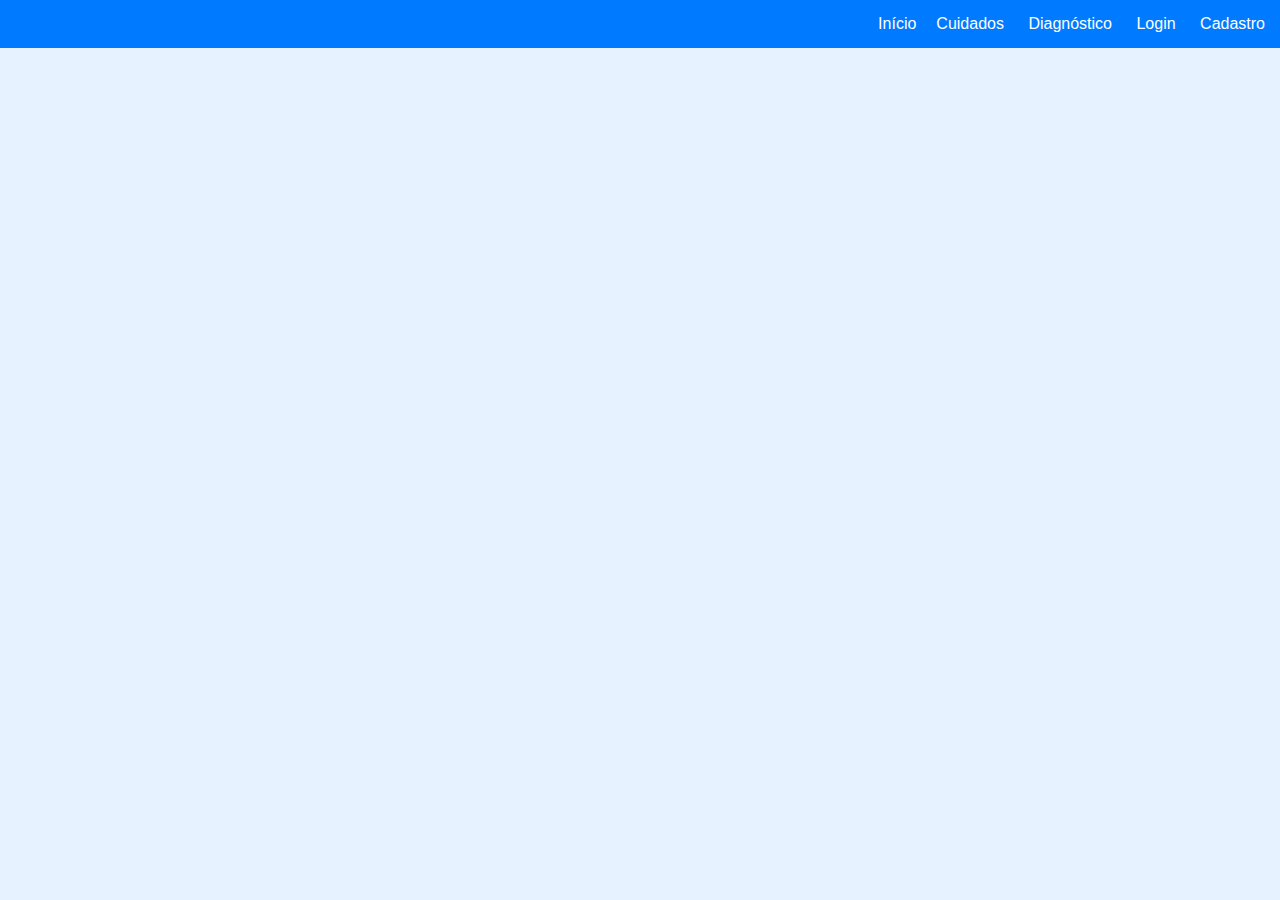
==== templates/care.html @ a262fc12 "Projeto" ====
<!DOCTYPE html>
<html lang="en">
<head>
    <meta charset="UTF-8">
    <meta name="viewport" content="width=device-width, initial-scale=1.0">
    <title>Cuidados com a Pneumonia</title>
    <link rel="stylesheet" href="/static/css/base.css">
    <link rel="stylesheet" href="/static/css/care.css">
</head>
<body>
    <header>
        <nav class="navbar">
            <a href="/" class="logo">Início</a>
            <div class="navbar-links">
                <a href="/care">Cuidados</a>
                <a href="/diagnostic">Diagnóstico</a>
                <a href="/login">Login</a>
                <a href="/signup">Cadastro</a>
            </div>
        </nav>
    </header>
    <main>
        <section class="care-content">
            <h2>Cuidados e Prevenção</h2>
            <p>Informações e dicas sobre prevenção e cuidados no tratamento da pneumonia.</p>
        </section>
    </main>
</body>
</html>
---- static/css/base.css ----
* {
    margin: 0;
    padding: 0;
    box-sizing: border-box;
}

body {
    font-family: Arial, sans-serif;
    background-color: #e6f2ff;
    display: flex;
    flex-direction: column;
    min-height: 100vh;
    margin: 0;
}

.container {
    width: 90%;
    max-width: 500px;
    padding: 30px;
    border-radius: 10px;
    text-align: center;
    margin: auto;
}

.navbar {
    background-color: #007bff;
    padding: 15px;
    display: flex;
    justify-content: flex-end;
    align-items: center;
    position: fixed;
    width: 100%;
    top: 0;
}

.navbar a {
    color: white;
    margin-left: 20px;
    text-decoration: none;
    font-size: 1em;
}

.navbar a:hover {
    color: #ffd700;
}

footer {
    text-align: center;
    padding: 15px;
    position: fixed;
    width: 100%;
    bottom: 0;
    background-color: #007bff;
    color: white;
}
---- static/css/care.css ----
/* Configurações específicas para a página de cuidados */
.container {
    width: 90%;
    max-width: 500px;
    margin: 0 auto; /* Centraliza a container */
    background: white;
    padding: 30px;
    border-radius: 10px;
    box-shadow: 0 4px 15px rgba(0, 0, 0, 0.2);
    text-align: center;
}

h1 {
    font-size: 1.8em;
    color: #000000;
    margin-bottom: 20px;
}

/* Lista de cuidados */
ul {
    list-style-type: none;
    padding: 0;
}

li {
    margin: 10px 0;
    font-size: 1.2em;
    color: #333;
}
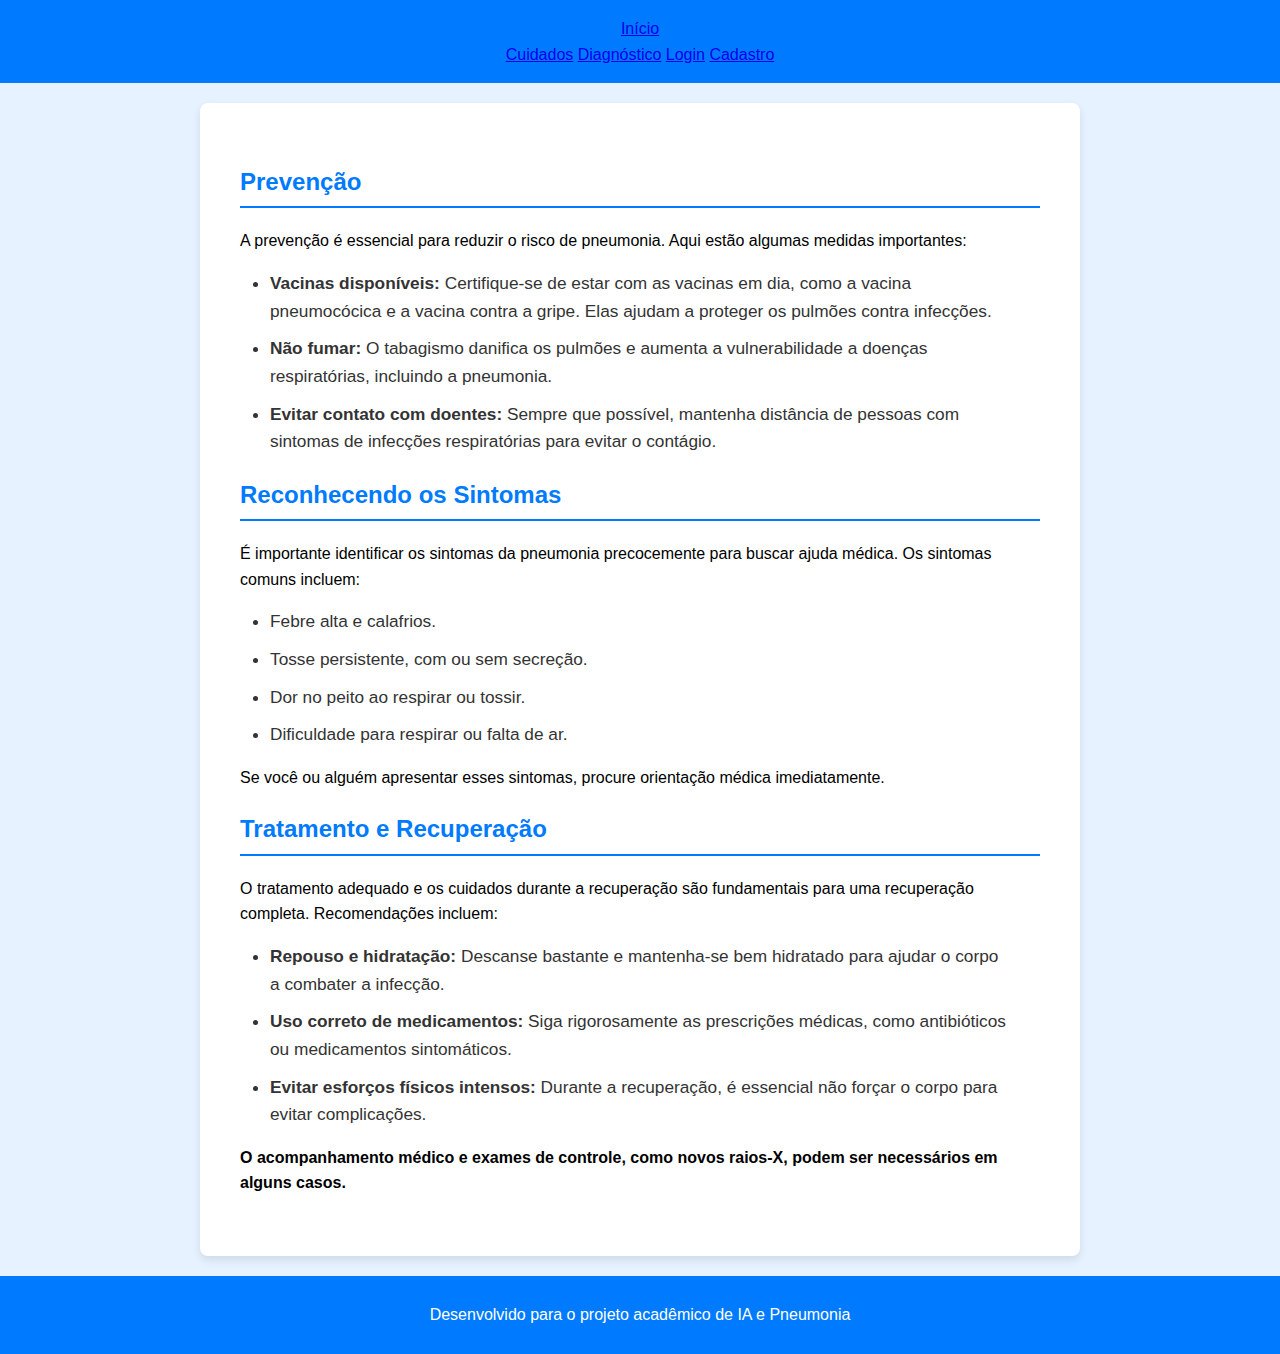
==== commit 8e04bb1d: "Preenchimento no Inicio e nos cuidados" ====
--- a/templates/care.html
+++ b/templates/care.html
@@ -20,10 +20,39 @@
         </nav>
     </header>
     <main>
-        <section class="care-content">
-            <h2>Cuidados e Prevenção</h2>
-            <p>Informações e dicas sobre prevenção e cuidados no tratamento da pneumonia.</p>
+        <section>
+            <h2>Prevenção</h2>
+            <p>A prevenção é essencial para reduzir o risco de pneumonia. Aqui estão algumas medidas importantes:</p>
+            <ul>
+                <li><strong>Vacinas disponíveis:</strong> Certifique-se de estar com as vacinas em dia, como a vacina pneumocócica e a vacina contra a gripe. Elas ajudam a proteger os pulmões contra infecções.</li>
+                <li><strong>Não fumar:</strong> O tabagismo danifica os pulmões e aumenta a vulnerabilidade a doenças respiratórias, incluindo a pneumonia.</li>
+                <li><strong>Evitar contato com doentes:</strong> Sempre que possível, mantenha distância de pessoas com sintomas de infecções respiratórias para evitar o contágio.</li>
+            </ul>
+        </section>
+        <section>
+            <h2>Reconhecendo os Sintomas</h2>
+            <p>É importante identificar os sintomas da pneumonia precocemente para buscar ajuda médica. Os sintomas comuns incluem:</p>
+            <ul>
+                <li>Febre alta e calafrios.</li>
+                <li>Tosse persistente, com ou sem secreção.</li>
+                <li>Dor no peito ao respirar ou tossir.</li>
+                <li>Dificuldade para respirar ou falta de ar.</li>
+            </ul>
+            <p>Se você ou alguém apresentar esses sintomas, procure orientação médica imediatamente.</p>
+        </section>
+        <section>
+            <h2>Tratamento e Recuperação</h2>
+            <p>O tratamento adequado e os cuidados durante a recuperação são fundamentais para uma recuperação completa. Recomendações incluem:</p>
+            <ul>
+                <li><strong>Repouso e hidratação:</strong> Descanse bastante e mantenha-se bem hidratado para ajudar o corpo a combater a infecção.</li>
+                <li><strong>Uso correto de medicamentos:</strong> Siga rigorosamente as prescrições médicas, como antibióticos ou medicamentos sintomáticos.</li>
+                <li><strong>Evitar esforços físicos intensos:</strong> Durante a recuperação, é essencial não forçar o corpo para evitar complicações.</li>
+            </ul>
+            <p><Strong>O acompanhamento médico e exames de controle, como novos raios-X, podem ser necessários em alguns casos.</Strong></p>
         </section>
     </main>
+    <footer>
+        <p>Desenvolvido para o projeto acadêmico de IA e Pneumonia</p>
+    </footer>
 </body>
 </html>
--- a/static/css/care.css
+++ b/static/css/care.css
@@ -1,9 +1,35 @@
 /* Configurações específicas para a página de cuidados */
+
+body {
+    font-family: Arial, sans-serif;
+    line-height: 1.6;
+    margin: 0;
+    padding: 0;
+    background-color: #e6f2ff;
+}
+header {
+    background-color: #007bff;
+    color: white;
+    text-align: center;
+    padding: 1em 0;
+}
+
+footer {
+    text-align: center;
+    padding: 10px 0;
+    background-color: #007bff;
+    color: white;
+    margin-top: 20px;
+}
+@media (max-width: 600px) {
+    main {
+        padding: 15px;
+    }
+}
 .container {
     width: 90%;
     max-width: 500px;
     margin: 0 auto; /* Centraliza a container */
-    background: white;
     padding: 30px;
     border-radius: 10px;
     box-shadow: 0 4px 15px rgba(0, 0, 0, 0.2);
@@ -18,8 +44,8 @@
 
 /* Lista de cuidados */
 ul {
-    list-style-type: none;
-    padding: 0;
+    font-size: 0.9em;
+    padding: 0 30px;
 }
 
 li {
@@ -27,3 +53,22 @@
     font-size: 1.2em;
     color: #333;
 }
+
+
+main {
+    max-width: 800px;
+    margin: 20px auto;
+    padding: 40px;
+    box-shadow: 0 4px 8px rgba(0, 0, 0, 0.1);
+    border-radius: 8px;
+    background-color: white;
+}
+
+section {
+    margin-bottom: 20px;
+}
+section h2 {
+    color: #007bff;
+    border-bottom: 2px solid #007bff;
+    padding-bottom: 5px;
+}